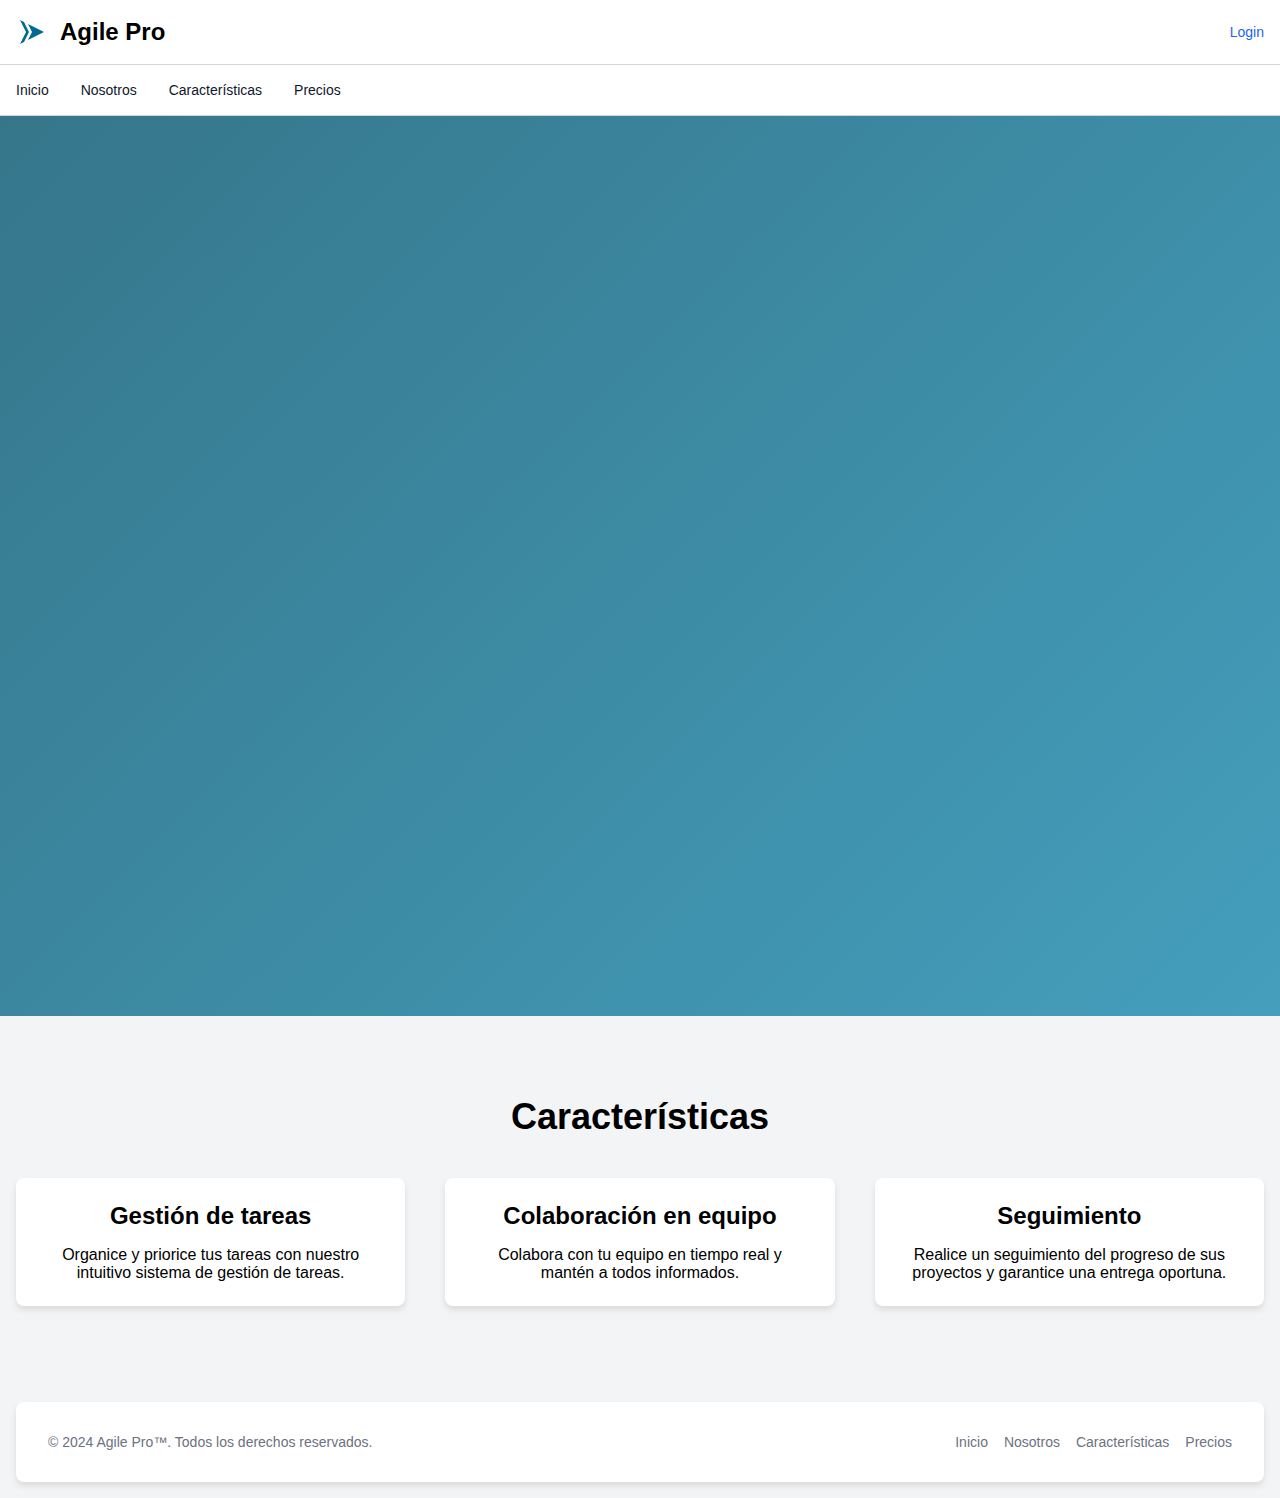
==== index.html @ 6713fd0c "Correct Drad & Drop functionality" ====
<!DOCTYPE html>
<html lang="en">
<head>
    <meta charset="UTF-8">
    <meta name="viewport" content="width=device-width, initial-scale=1.0">
    <title>Agile Pro</title>
    <meta http-equiv="refresh" content="0; url=./pages/index.html">
</head>
<body>
</body>
</html>
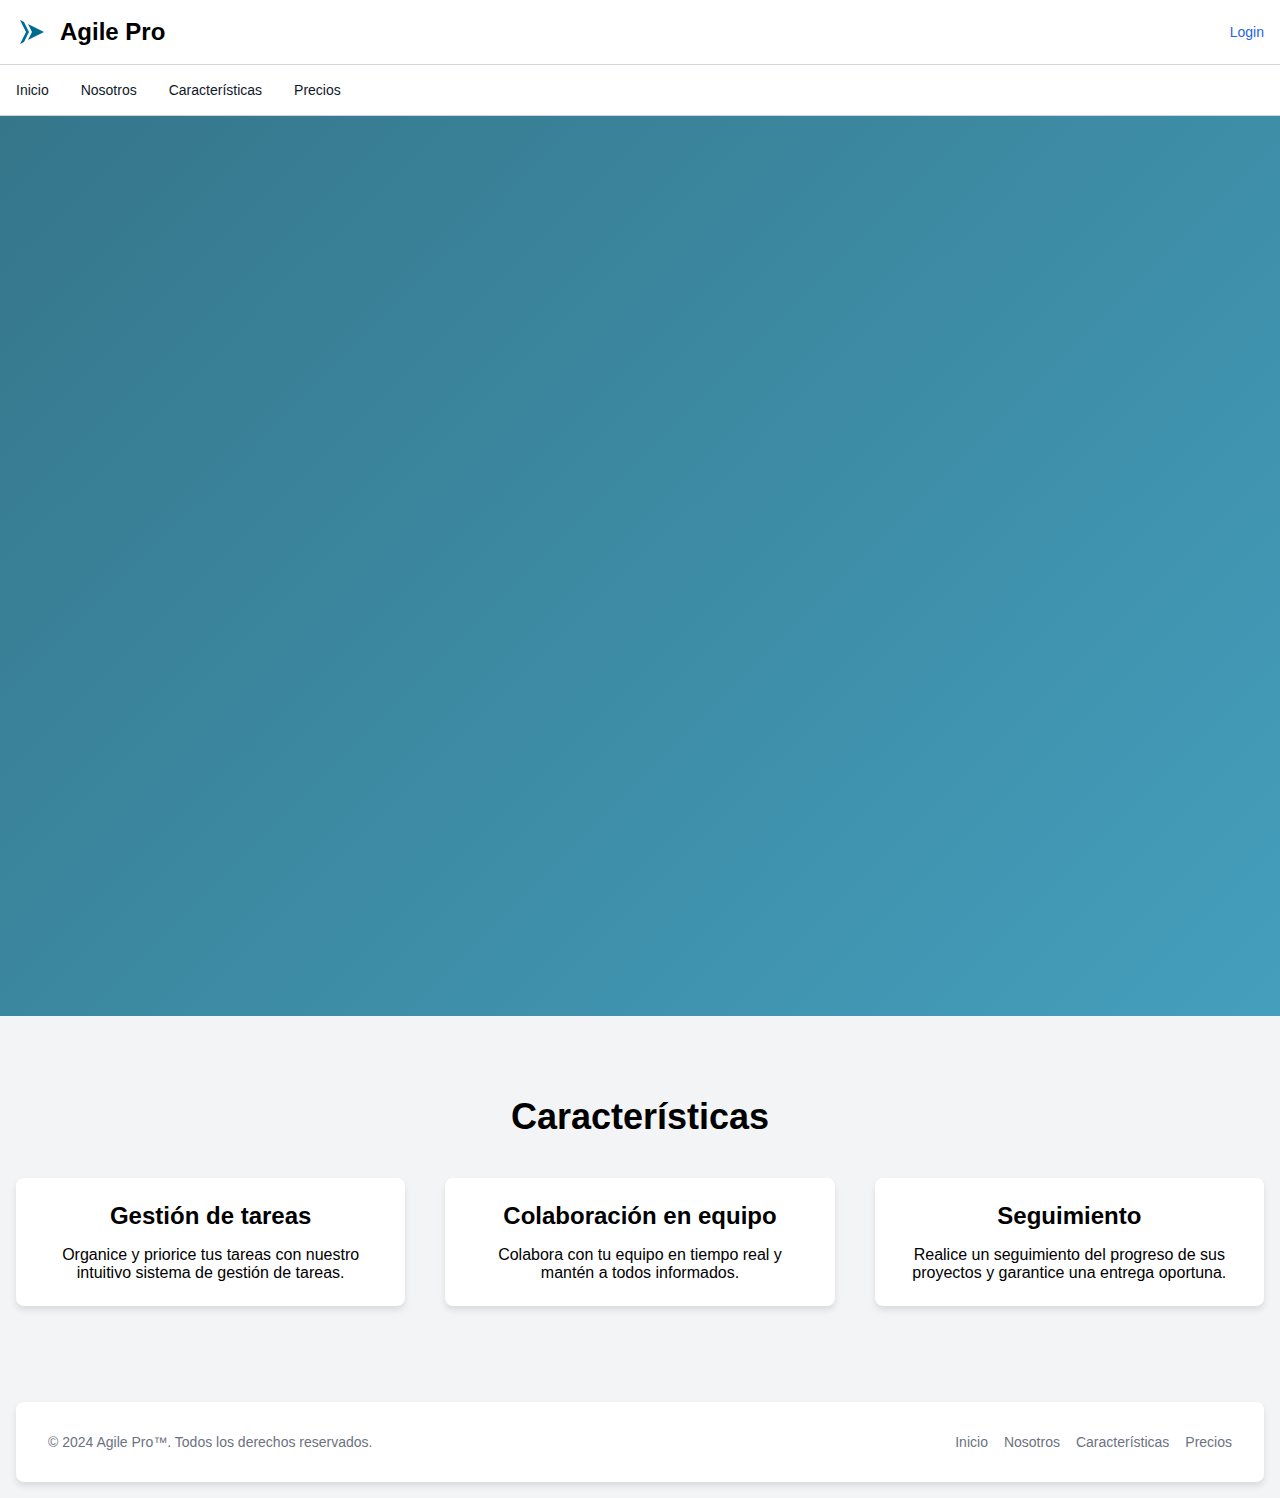
==== commit 003fd117: "Add index description" ====
--- a/index.html
+++ b/index.html
@@ -4,6 +4,7 @@
     <meta charset="UTF-8">
     <meta name="viewport" content="width=device-width, initial-scale=1.0">
     <title>Agile Pro</title>
+    <meta name="description" content="Agile Pro es la plataforma web definitiva para la gestión de proyectos de software basada en metodologías ágiles. Mejora la eficiencia de tu equipo con nuestras herramientas avanzadas y fáciles de usar.">
     <meta http-equiv="refresh" content="0; url=./pages/index.html">
 </head>
 <body>
